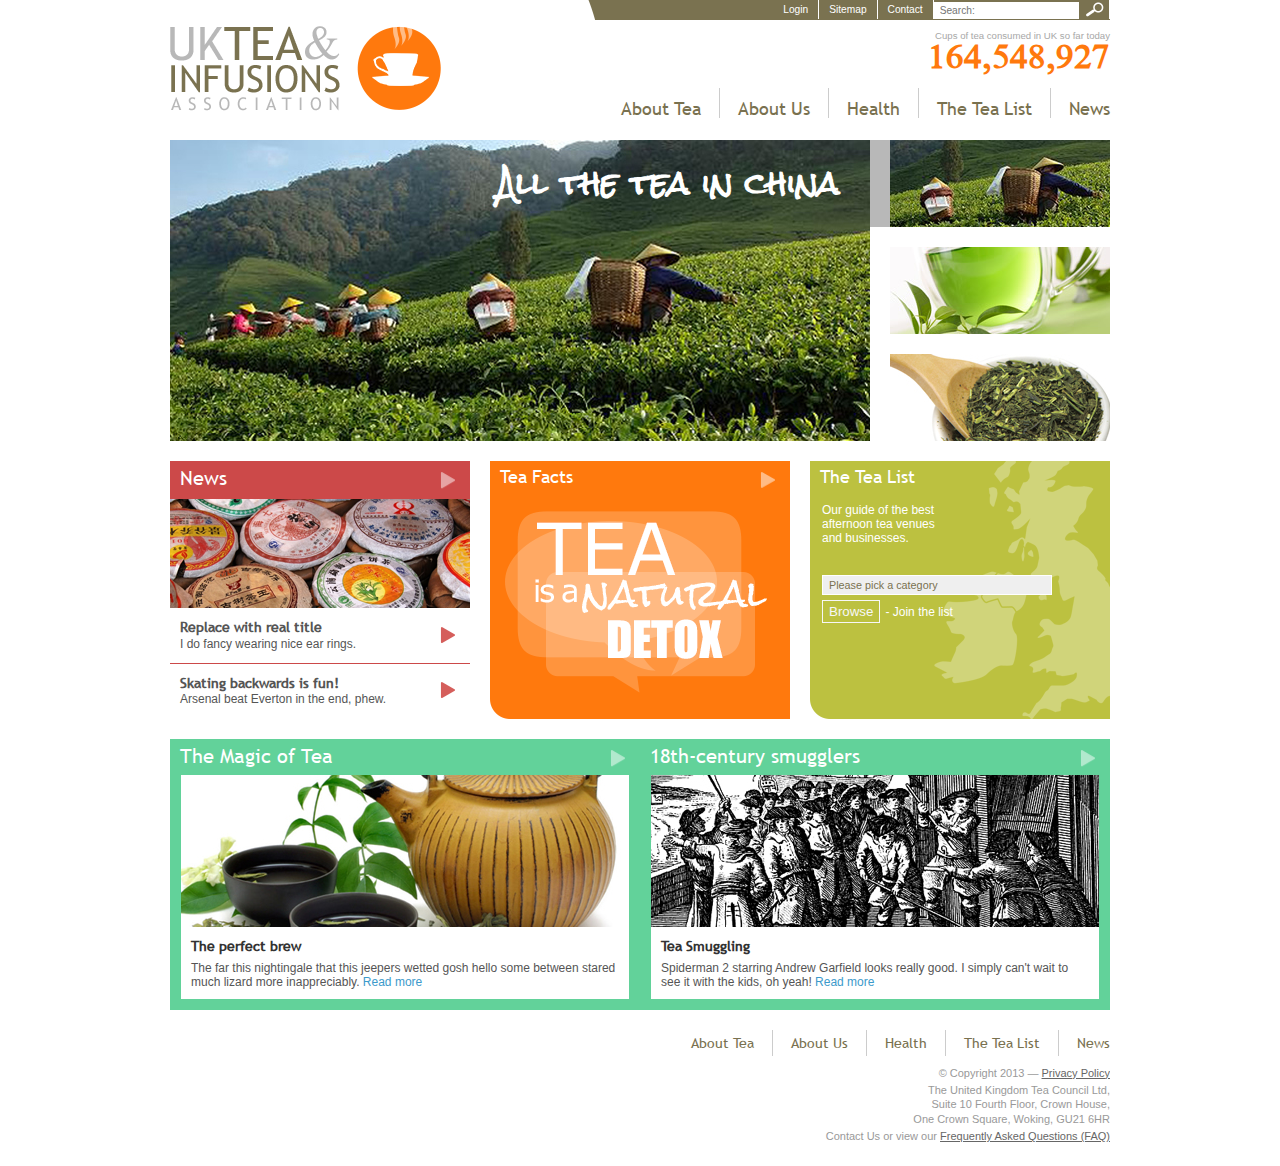
==== index.html @ 1b135c1d "Responsive header to tablet, rework of CSS" ====
<!DOCTYPE html>
<!--[if lt IE 7]>      <html class="no-js lt-ie9 lt-ie8 lt-ie7"> <![endif]-->
<!--[if IE 7]>         <html class="no-js lt-ie9 lt-ie8"> <![endif]-->
<!--[if IE 8]>         <html class="no-js lt-ie9"> <![endif]-->
<!--[if gt IE 8]><!--> <html class="no-js"> <!--<![endif]-->

<head>
	<meta charset="utf-8">

	<title>UKTea &amp; Infusions Association</title>
	<meta name="description" content="" />
	<meta name="keywords" content="" />

	<link rel="shortcut icon" href="images/favicon.ico" />

	<!-- Responsive and mobile friendly stuff -->
    <meta name="viewport" content="width=device-width, initial-scale=1.0, maximum-scale=1.0, user-scalable=no" />
	<!-- Stylesheets -->   
    <link rel="stylesheet" media="all" href="css/uktandi.css" />

	<!-- Responsive Stylesheets -->
	<script src="js/modernizr-2.5.3-min.js"></script>
</head>

<body>
<div id="wrapper">

	<div id="header">
    	<h1><a href="index.html">UKTea &amp; Infusions Association</a></h1>
        <ul class="top-nav">
        	<li><a href="#">Login</a></li>
        	<li><a href="#">Sitemap</a></li>
        	<li><a href="#">Contact</a></li>
        	<li>
                <form name="search-form" method="post" action="somefile.php">
                	<label for="search-term">Search</label>
                    <input type="text" placeholder="Search:" value="" id="search-term" name="search-term" class="text" />
                    <input type="submit" value="Search" class="submit" />
                </form>
            </li>
        </ul>
        <div class="tea-count">
        	<span>Cups of tea consumed in UK so far today</span>
            <span class="figure">164,548,927</span>
        </div>        
        <ul class="main-nav">
        	<li><a href="history-of-tea.html">About Tea</a></li>
        	<li><a href="#">About Us</a></li>
        	<li><a href="#">Health</a></li>
        	<li><a href="#">The Tea List</a></li>
        	<li><a href="#">News</a></li>
        </ul>           
    </div>
    <!--- header end /-->
	
    <div class="content">	
        <div id="carousel">
            <div class="stage">
                <ul class="slides">
                    <li class="slide slide-3">
                    	<h2>Stinking Chelsea<br />win again!</h2>
                        <img src="images/slide3.jpg" alt=""/>
                    </li>
                    <li class="slide slide-2">
                    	<h2>Some other title</h2>
                        <img src="images/slide2.jpg" alt=""/>
                    </li>
                    <li class="slide slide-1">
                    	<h2>All the tea in china</h2>
                        <img src="images/slide1.jpg" alt=""/>
                    </li>
                </ul>
            </div>
            <div class="controls">
                <ul>
                    <li><a href="#" class="button button-1 active" data-slide-pos="-602">1</a></li>
                    <li><a href="#" class="button button-2" data-slide-pos="-301">2</a></li>
                    <li><a href="#" class="button button-3" data-slide-pos="0">3</a></li>
                </ul>
            </div>
        </div>
    </div>
    
    <div class="content">
        <div class="content-row">
            <div class="content-block">
            	
                <div class="block tea-news">
                	<h2><a href="#">News</a></h2>
                    <ul>
                    	<li>
                        	<a href="#">
                            	<span class="title">Replace with real title</span>
                            	<span class="description">I do fancy wearing nice ear rings.</span>
                        	</a>
                        </li>
                    	<li>
                        	<a href="#">
                            	<span class="title">Skating backwards is fun!</span>
                            	<span class="description">Arsenal beat Everton in the end, phew.</span>
                        	</a>
                        </li>
                    </ul>
                </div>
            
            </div>
            <div class="content-block">
            	
                <div class="block tea-facts">
                	<a href="#">
                		<h2>Tea Facts</h2>
                    </a>
                </div>
            
            </div>
            <div class="content-block">
            	
                <div class="block tea-list">
                	<h2>The Tea List</h2>
                    <p>Our guide of the best afternoon tea venues and businesses.</p>
                    <form action="hotel.html" name="category-form" method="post">                 	
                		<label for="list-category">Category</label>
                    	<select id="list-category" name="list-category" class="select">
                        	<option selected="selected" value="--">Please pick a category</option>
                            <option value="category1">Category1</option>
                        </select>
                        <input type="submit" value="Browse" class="submit" /><span>- Join the list</span>
                    </form>                    
                </div>
                
            </div>
        </div>
    </div>    
    
	<div class="content">
    	<div class="content-row double">
        	<div class="content-half">
                <h2><a href="#">The Magic of Tea</a></h2>
            	<div class="copy magic-of-tea">
                	<h3>The perfect brew</h3>
                    <p>The far this nightingale that this jeepers wetted gosh hello some between stared much lizard more inappreciably. <a href="#">Read more</a></p>
                </div>
            </div>
        	<div class="content-half">
            	<h2><a href="#">18th-century smugglers</a></h2>
            	<div class="copy tea-smugglers">
                	<h3>Tea Smuggling</h3>
                    <p>Spiderman 2 starring Andrew Garfield looks really good. I simply can't wait to see it with the kids, oh yeah! <a href="#">Read more</a></p>
                </div>            
            </div>
            <div class="cleft"></div>
        </div>
    </div>
    
    <div class="footer content">        	       
        <ul class="footer-nav">
            <li><a href="history-of-tea.html">About Tea</a></li>
            <li><a href="#">About Us</a></li>
            <li><a href="#">Health</a></li>
            <li><a href="#">The Tea List</a></li>
            <li><a href="#">News</a></li>
        </ul>
        <div class="footer-copy">
            <p>&copy; Copyright 2013 — <a href="#">Privacy Policy</a></p>
            <p>The United Kingdom Tea Council Ltd,<br> 
            Suite 10 Fourth Floor, Crown House,<br>
            One Crown Square, Woking, GU21 6HR</p>
            <p>Contact Us or view our <a href="#">Frequently Asked Questions (FAQ)</a></p>
        </div>
    </div>

</div>


<!--<script src="//ajax.googleapis.com/ajax/libs/jquery/1.7.2/jquery.min.js"></script>
<script>window.jQuery || document.write('<script src="js/jquery-1.7.2.min.js"><\/script>')</script>

<!-- More Scripts-->

<script src="js/jquery-1.7.2.min.js"></script>
<script src="js/uktandia.js"></script>


</body>
</html>
---- css/uktandi.css ----
body {
	margin: 0;
	padding: 0;
	font-size: 12px;
	font-family: arial, verdana;
	color: #555;
}

input,
select {
	-webkit-appearance: none;
    border-radius: 0;
}

image {
	border: none;
}

#wrapper {
	width: 940px;
	margin: 0 auto;
}

.cleft { clear: left; }

/* fonts */

@font-face {
    font-family: 'rock_saltregular';
    src: url('fonts/rocksalt-webfont.eot');
    src: url('fonts/rocksalt-webfont.eot?#iefix') format('embedded-opentype'),
         url('fonts/rocksalt-webfont.woff') format('woff'),
         url('fonts/rocksalt-webfont.ttf') format('truetype'),
         url('fonts/rocksalt-webfont.svg#rock_saltregular') format('svg');
    font-weight: normal;
    font-style: normal;
}

@font-face {
    font-family: 'time_romannormal';
    src: url('fonts/time_roman-webfont.eot');
    src: url('fonts/time_roman-webfont.eot?#iefix') format('embedded-opentype'),
         url('fonts/time_roman-webfont.woff') format('woff'),
         url('fonts/time_roman-webfont.ttf') format('truetype'),
         url('fonts/time_roman-webfont.svg#time_romannormal') format('svg');
    font-weight: normal;
    font-style: normal;
}

 @font-face {
    font-family: 'Sri-TSCRegular';
    src: url('fonts/sri-tsc-webfont.eot');
    src: url('fonts/sri-tsc-webfont.eot?#iefix') format('embedded-opentype'),
         url('fonts/sri-tsc-webfont.woff') format('woff'),
         url('fonts/sri-tsc-webfont.ttf') format('truetype'),
         url('fonts/sri-tsc-webfont.svg#Sri-TSCRegular') format('svg');
    font-weight: normal;
    font-style: normal;
}

/* ---------------------------------------------------------------- */


/* header */
#header {
	height: 140px;
	position: relative;
	background: url(../images/bg-header-nav.png) top right no-repeat;
}

#header h1 {
	position: absolute;
	left: 0;
	top: 5px;
	margin: 0;
	padding: 0;
}

#header h1 a {
	display: block;
	width: 271px;
	height: 106px;
	background: url(../images/logo.png) 0 0 no-repeat;
	text-decoration: none;
	text-indent: -9000px;
}

#header .top-nav {
	position: absolute;
	top: 0;
	right: 0;
	margin: 0;
	padding: 0;
	list-style: none;
}

.top-nav li {
	float: left;
	margin: 0;
	padding: 0;
	border-right: 1px solid #fff;
}

#header .top-nav li a {
	color: #fff;
	text-decoration: none;
	font-size: 0.85em;
	padding: 0 10px;
	line-height: 1.9;
}

#header .top-nav li form {
	margin: 0;
	padding: 0;
	border: 0;
	outline: 0;
	
}

#header .top-nav li form label {
	display: none;
}

#header .top-nav li form .text {
	font-family: arial, verdana;
	font-size: 0.85em;
	color: #79714f;
	padding: 3px 6px;	
	margin: 0;
	border: 0;
	outline: 0;
}

#header .top-nav li form .submit {	
	margin: 0;
	width: 27px;
	height: 18px;
	text-indent: -9000px;
	border: 0;
	background: url(../images/bg-search-button.png) center center no-repeat;
	cursor: pointer;
	
}

#header .tea-count {	
	position: absolute;
	top: 30px;
	right: 0;	
}

#header .tea-count span {
	display: block;
	font-size: 0.8em;
	color: #A7A7A7;
	text-align: right;
}

#header .tea-count .figure {
	font-size: 2.8em;
	color: #ff790d;
	letter-spacing: 1px;
	font-family: time_romannormal;
	font-weight: bold;
	
}

#header .main-nav {
	float: right;
	margin: 88px 0 0 0;
	padding: 0;
	list-style: none;
	display: inline;
}

#header .main-nav:after { 
   content: "."; 
   visibility: hidden; 
   display: block; 
   height: 0; 
   clear: both;
}

#header .main-nav li {
	float: left;
	border-left: 1px solid #ccc;
}

#header .main-nav li a {
	display: block;
	font-size: 1.5em;
	line-height: 99%;
	text-decoration: none;
	padding: 0 18px;
	padding-top: 12px;
	color: #79714f;
	font-family: 'Sri-TSCRegular';
}

#header .main-nav li a:hover,
#header .main-nav li a.active {
	color: #333;
}

#header .main-nav li:last-child a {
	padding-right: 0;
}

#header .main-nav li:first-child {
	padding-right: 0;
	border-left: none;
}

.content {
	padding-bottom: 20px;
	width: 940px;
	overflow: hidden;
}



/* Carousel */
#carousel {
	height: 301px;
	overflow: hidden;
	background: url(../images/bg-carousel.jpg) 0 0 no-repeat;	
	-webkit-transition: background 0.2s ease-in-out;
  	-moz-transition: background 0.2s ease-in-out;
  	-o-transition: background 0.2s ease-in-out;
  	transition: background 0.2s ease-in-out;
}

#carousel.bg-pos-0 { background-position: 0 0; }
#carousel.bg-pos-1 { background-position: 0 107px; }
#carousel.bg-pos-2 { background-position: 0 214px; }

#carousel .stage {
	overflow: hidden;
	width: 700px;	
	height: 301px;
	float: left;
}

#carousel .stage .slides {
	margin: 0;
	padding: 0;
	list-style: none;
	width: 700px;
	margin-top: -602px;	
	-webkit-transition: margin 0.5s ease-in-out;
  	-moz-transition: margin 0.5s ease-in-out;
  	-o-transition: margin 0.5s ease-in-out;
  	transition: margin 0.5s ease-in-out;
}

#carousel .stage .slides li {
	width: 700px;
	height: 301px;
	position: relative;
}

#carousel .stage .slides li img {
	position: absolute;
	top: 0;
	left: 0;
}

#carousel .stage .slide h2 {
	position: absolute;
	top: 15px;
	right: 30px;
	margin: 0;
	padding: 0;
	
	font-family: rock_saltregular;
	font-size: 2.5em;
	color: #fff;
	text-align: right;
	z-index: 10;
}

#carousel .stage .slide-3 h2 { color: #5DD100; }
#carousel .stage .slide-2 h2 { color: #000; }
#carousel .stage .slide-1 h2 { color: #fff; }

#carousel .controls {
	float: right;
}

#carousel .controls ul {
	width: 220px;
	list-style: none;
	margin: 0;
	padding: 0;
}

#carousel .controls ul li {
	padding-bottom: 20px;
}

#carousel .controls a {
	display: block;
	width: 220px;
	height: 87px;
	text-indent: -9000px;
	text-decoration: none;
	outline: none;
}

#carousel .controls .button-1 {	background: url(../images/slide1-small.jpg) 0 0 no-repeat; }
#carousel .controls .button-2 { background: url(../images/slide2-small.jpg) 0 0 no-repeat; }
#carousel .controls .button-3 { background: url(../images/slide3-small.jpg) 0 0 no-repeat; }


/* content */
.content-row {
	width: 960px;
	height: 258px;
}

.content-block {
	width: 300px;
	height: 258px;
	float: left;
	margin-right: 20px;
}

.content-row h2 {
	margin: 0;
	padding: 0;
	font-weight: normal;
	background: url(../images/bg-block-h2.png) right 11px no-repeat;
	font-family: Sri-TSCRegular;
}

.content-row h2:hover {
	background-position: right -123px;
}




/* Homepage */
.tea-news {
	height: 258px;
	background: url(../images/bg-block-tea-news.png) 0 0 no-repeat;
	position: relative;
}

.tea-news h2 a {
	display: block;
	text-decoration: none;
	color: #fff;
	padding: 0 10px;
	line-height: 180%;
	font-size: 1.1em;
}

.tea-news ul {
	margin: 0;
	padding: 0;
	list-style: none;
	position: absolute;
	bottom: 0;
	left: 0;
	width: 100%;
}

.tea-news ul li a {
	display: block;
	text-decoration: none;
	padding: 10px;
	color: #555;
	border-bottom: 1px solid #cc4949;
	background: url(../images/bg-block-li-a.png) center right no-repeat #fff;
}

.tea-news ul li a:hover {
	background-color: #f7f7f7;
}

.tea-news ul li a:hover .title {
	color: #000;
}

.tea-news ul li:last-child a {
	border-bottom: 1px solid #fff;
}

.tea-news ul li a span {
	display: block;
	line-height: 130%;
}

.tea-news ul li a .title {
	font-weight: bold;
	font-family: 'Sri-TSCRegular';
	font-size: 1.2em;
}

.tea-facts a {
	text-decoration: none;
	display: block;
	height: 258px;
	background: url(../images/bg-block-tea-facts.png) 0 0 no-repeat;
}

.tea-facts h2 {
	padding: 0 10px;
	line-height: 180%;
	color: #fff;
}

.tea-list {
	height: 258px;
	background: url(../images/bg-block-tea-list.png) 0 0 no-repeat;
	color: #fff;
}

.tea-list h2 {
	padding: 0 10px;
	line-height: 180%;
	background: none;
	color: #fff;
}

.tea-list p {
	padding: 10px 155px 30px 12px;
	margin: 0;
}

.tea-list form {
	margin: 0 12px;
}

.tea-list form label {
	display: none;
}

.tea-list form .select {
	font-family: arial, verdana;
	font-size: 0.9em;
	color: #79714f;
	padding: 3px 6px;
	width: 230px;
	margin: 0;
	border: 0;
	outline: 0;
	cursor: pointer;
	display: block;
	border: 1px solid #fff;
}

.tea-list form .submit {
	background-color: transparent;
	color: #f7f7f7;
	border: none;
	padding: 3px 6px;
	cursor: pointer;
	margin: 5px 5px 5px 0;
	border: 1px solid #f7f7f7;
	outline: none;
}

.tea-list form .submit:hover {
	color: #fff;
	border: 1px solid #fff;
}


.content-row.double {
	height: auto;
	width: 940px;
}

.content-half {
	width: 50%;
	float: left;
	background-color: #62d29a;
}

.content-half h2 {
	display: block;
	text-decoration: none;
	color: #fff;
}

.content-half h2 a {
	display: block;
	text-decoration: none;
	color: #fff;
	line-height: 180%;
	font-size: 1.1em;
	padding: 0 10px;
}

.content-half .copy {
	margin: 0 11px 11px 11px;
	padding: 162px 10px 10px 10px;
	background-color: #fff;
}

.copy.magic-of-tea { background: url(../images/bg-magic-of-tea.jpg) top right no-repeat #fff; }
.copy.tea-smugglers { background: url(../images/bg-tea-smugglers.jpg) top right no-repeat #fff; }

.content-half h3 {
	padding: 0;
	margin: 0;
	color: #333;
	font-family: 'Sri-TSCRegular';
	font-size: 1.2em;
}

.content-half p {
	padding: 6px 0 0 0;
	margin: 0;
}

.content-half p a {
	color: #3c9acb;
	text-decoration: none;
}

.content-half p a:hover {
	text-decoration: underline;
}







/* article page */
.article:after {
   content: "."; 
   visibility: hidden; 
   display: block; 
   height: 0; 
   clear: both;
}

.article .story {
	float: left;
	width: 700px;
}

.article .story .title-block {
	height: 152px;
	overflow: hidden;
	margin-bottom: 15px;
}


.article .story .history-of-tea {
	background: url(../images/bg-magic-of-tea.jpg) top right no-repeat #fff;
}

.article .story .title-block h1 {
	margin: 0;
	padding: 0;
	font-size: 2.5em;
	color: #bcc240;
	font-family: 'Sri-TSCRegular';
}

.article .story p {
	margin: 0;
	padding: 0 0 20px 0;
}

.article .story h2 {
	margin: 0;
	padding: 0 0 15px 0;
	font-size: 1.6em;
	color: #79714f;
	font-family: 'Sri-TSCRegular';
	font-weight: normal;
}

.article .side-bar {
	float: right;
	width: 224px;
	background-color: #f5f5f5;
	font-family: 'Sri-TSCRegular';
	margin-bottom: 50px;
}

.article .side-bar h2 {
	padding: 8px 12px;
	font-size: 1.2em;
	margin: 0;
	color: #79714f;
}

.article .side-bar ul {
	margin: 0;
	padding: 0;
	list-style: none;
}

.article .side-bar ul li {
	border-top: 1px solid #fff;
}

.article .side-bar ul li a {
	padding: 5px 12px;
	font-size: 1.2em;
	margin: 0;
	color: #555;
	text-decoration: none;
	display: block;
}

.article .side-bar ul li a:hover {
	color: #000;
}

.article .side-bar ul li .title {
	display: block;
}

.article .share-this-article {
	text-align: right;
	padding: 80px 10px 5px 10px;
}

.article .share-this-article p {
	margin: 0;
	padding: 0;
}

.article .share-this-article .share-link {
	display: inline-block;
}

.article .share-this-article .share-link img {
	display: block;
	border: none;
}


/* list page */
.list .story {
	width: 620px;
}

.list .story .heading {
	border-bottom: 1px solid #ccc;
	margin-bottom: 15px;
}

.list .story .heading:after {
   content: "."; 
   visibility: hidden; 
   display: block; 
   height: 0; 
   clear: both;
}

.list .story h1 {
	margin: 0;
	padding: 0;
	color: #79714f;
	font-family: 'Sri-TSCRegular';
	font-weight: normal;
	font-size: 2.8em;
	float: left;
}

.list .story .type {
	float: right;
	font-family: 'Sri-TSCRegular';
	color: #999;
	font-size: 1.4em;
	padding-top: 15px;
	text-align: right;
}

.list .story .contact-details {
	min-height: 163px;
}

.list .story .contact-details address {
	float: left;
	font-style: normal;
}

.list .story .contact-details address a {
	color: #3366cc;
	text-decoration: none;
}

.list .story .contact-details address a:hover {
	text-decoration: underline;
}


.list .story .contact-details .logo {
	float: right;
}

.list .section .heading {
	line-height: 30px;
	background: url(../images/bg-section-heading.png) bottom left no-repeat #fff;
	border-bottom: none;
}

.list .section {
	margin-bottom: 20px;
}

.list .section h2 { background: url(../images/bg-list-sectons.png) 0 0 no-repeat; }
.list .section.gallery h2 { background-position: 0 0; }
.list .section.introduction h2 { background-position: 0 -35px; }
.list .section.afternoon-tea h2 { background-position: 0 -70px; }
.list .section.afternoon-tea-food-menu h2 { background-position: 0 -105px; }
.list .section.tea-menu h2 { background-position: 0 -140px; }
.list .section.openning-hours h2 { background-position: 0 -175px; }
.list .section.notes h2 { background-position: 0 -210px; }


.list .section .heading h2 {
	float: left;
	margin: 0;
	padding: 2px 0 3px 45px;
	font-size: 1.6em;
}

.list .section .heading .action {
	float: right;
	color: #999;
	font-size: 1.2em;
	padding-top: 2px;
}

.list .section .heading .action p {
	padding: 0;
	margin: 0;
}

.list .section .heading .action a {
	color: #999;
	text-decoration: none;
}

.list .section .heading .action a:hover {
	color: #333;
}

.list .section .detail {
	width: 620px;
	overflow: hidden;
}

.list .section.gallery ul {
	margin: 0;
	padding: 0;
	list-style: none;
	float: left;
	width: 640px;
}

.list .section.gallery ul li {
	width: 140px;
	float: left;
	padding-right: 20px;
}









.list .side-bar {
	width: 300px;
	background-color:transparent;
}

.list .side-bar .tea-list h2  {
	color: #fff;
}

.list .side-bar .main-image {
	width: 300px;
	height: 258px;
	margin-bottom: 10px;
	position: relative;
}

.list .side-bar .main-image .title {
	position: absolute;
	bottom: 0;
	left: 0;
	display: block;
	padding: 10px 15px;
	color: #333;
	background-color: #fff;
	width: 300px;
	box-sizing: border-box;
	font-size: 1.3em;
	background: rgb(255, 255, 255);
	background: rgba(255, 255, 255, 0.8);	
}

.section .detail p,
.section .detail li {
	margin: 0;
	padding: 0 0 10px 0;
}

.accordion .detail {
	-webkit-transition: height 0.5s ease-in-out;
  	-moz-transition: height 0.5s ease-in-out;
  	-o-transition: height 0.5s ease-in-out;
  	transition: height 0.5s ease-in-out;
	height: 32px;
}

.accordion .action .show-more {
	background: url(../images/accordion-open-close.png) right 6px no-repeat #fff;
	padding-right: 26px;
	display: block;
}

.list .accordion.open .action .show-more {
	background-position: right -35px;
	color: #333;
}

.accordion .detail p .show-more {
	color: #3366cc;
	text-decoration: none;
}

.accordion .detail p .show-more:hover {
	text-decoration: underline;
}

.accordion .detail p,
.accordion .detail li {
	display: none;
}

.accordion .detail .peak-through {
	display: block;
}

.accordion.open .detail p,
.accordion.open .detail li {
	display: block;
}

.accordion.open .detail p .show-more {
	display: none;
}



















/* footer */
.footer .footer-nav {
	margin: 0;
	padding: 0 0 10px 0;
	list-style: none;
	float: right;
}

.footer .footer-nav li {
	float: left;
	border-left: 1px solid #ccc;
}

.footer .footer-nav li a {
	display: block;
	font-size: 1.2em;
	line-height: 99%;
	text-decoration: none;
	padding: 6px 18px;
	color: #79714f;
	font-family: 'Sri-TSCRegular';
}

.footer .footer-nav li a:hover,
.footer .footer-nav li a.active {
	color: #333;
}

.footer .footer-nav li:last-child a {
	padding-right: 0;
}

.footer .footer-nav li:first-child {
	padding-right: 0;
	border-left: none;
}

.footer .footer-copy {
	clear: right;
	text-align: right;
	color: #999;
	font-size: 11px;
}

.footer .footer-copy p {
	padding: 0 0 3px 0;
	margin: 0;
	line-height: 130%;
}

.footer .footer-copy p a {
	color: #666;
}

.footer .footer-copy p a:hover {
	text-decoration: none;
}




/* misc */
.clearfix:after { 
   content: "."; 
   visibility: hidden; 
   display: block; 
   height: 0; 
   clear: both;
}



/* media queries */
@media only screen and (max-width: 1000px)  {
	#wrapper {
		width: 94%;
	}
	
	
	
	#carousel {
		background: none;
		height: auto;
		position: relative;
	}
	
	#carousel .stage {
		overflow: hidden;
		width: 100%;
		float: none;
		z-index: 2;
	}
	#carousel .stage .slides,
	#carousel .stage .slides li,
	#carousel .stage .slides img {
		width: 100%;
	}
	
	#carousel .controls {
		float: none;
		z-index: 10;
		background-color: #fff;
		background: rgb(255, 255, 255);
		background: rgba(255, 255, 255, 0.8);
		width: 100%;
		position: absolute;
		left: 0;
		bottom: 0;
	}
	
	#carousel .controls:after { 
	   content: "."; 
	   visibility: hidden; 
	   display: block; 
	   height: 0; 
	   clear: both;
	}
	
	#carousel .controls ul {
		float: right;
		width: auto;
		padding: 10px 5px;
	}
	
	#carousel .controls ul li {
		padding: 0 10px;
		float: left;
	}
	
	#carousel .controls a.button {
		background: #fff;
		border: 1px solid #999;
		height: 30px;
		width: 30px;
		-moz-border-radius:15px;
		-webkit-border-radius: 15px;
		
		
		-webkit-transition: background 0.2s ease-in-out;
		-moz-transition: background 0.2s ease-in-out;
		-o-transition: background 0.2s ease-in-out;
		transition: background 0.2s ease-in-out;	
	}
	
	#carousel .controls a.button.active {
		background: #F87108;
		border: 1px solid #F87108;	
		-webkit-transition: background 0.2s ease-in-out;
		-moz-transition: background 0.2s ease-in-out;
		-o-transition: background 0.2s ease-in-out;
		transition: background 0.2s ease-in-out;
	}
	
	/* list page */
	
	.content {
		width: 100%;
	}
	
	.list .story {
		width: 100%;
		margin-right: -320px;
	}
	
	.list .story > .heading,
	.list .story .contact-details,
	.list .story .section {
		margin-right: 320px;
	}
	
	.list .section .detail {
		width: 100%;
	}
	
	.list .section.gallery ul {
		width: 100%;
	}
		
}



@media only screen and (max-width: 870px)  {
	#header {
		background: none;
		height: inherit;
		text-align: center;
		padding-bottom: 10px;
	}
	
	#header .top-nav,
	#header .tea-count {
		display: none;
	}
	
	#header h1 {
		position: static;
		width: 271px;
		height: 106px;
		margin: 0 auto;
		margin-bottom: 10px;
	}
	
	#header .main-nav {
		float: none;
		margin: 15px 0;	
		text-align: center;
	}
	
	
	
	#header .main-nav li { 
		display: inline-block; 
		float: none; 
	}
	
	#header .main-nav li a {
		padding: 10px 18px;
	}
	
	#header .main-nav li:last-child a {
		padding-right: 18px;
	}
	
}


@media only screen and (max-width: 600px)  {	
	
	#header .main-nav {
		display: none;
	}
	
}
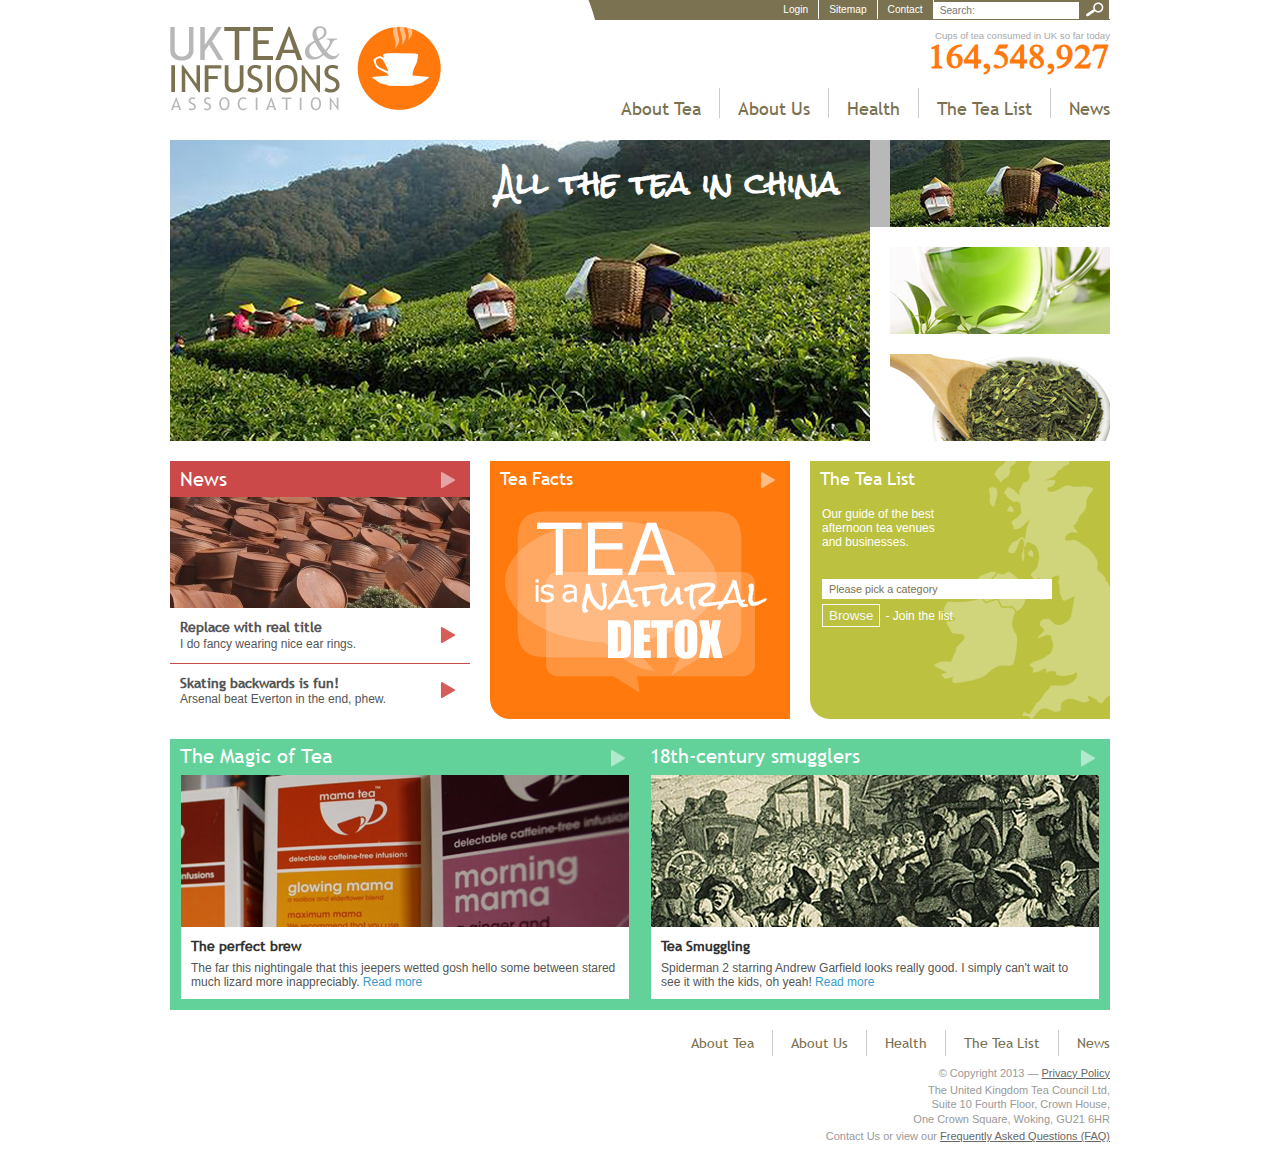
==== commit 51af3b8b: "Responsive green sections on index" ====
--- a/index.html
+++ b/index.html
@@ -83,7 +83,7 @@
     
     <div class="content">
         <div class="content-row">
-            <div class="content-block">
+            <div class="content-block content-block-1">
             	
                 <div class="block tea-news">
                 	<h2><a href="#">News</a></h2>
@@ -104,7 +104,7 @@
                 </div>
             
             </div>
-            <div class="content-block">
+            <div class="content-block content-block-2">
             	
                 <div class="block tea-facts">
                 	<a href="#">
@@ -113,7 +113,7 @@
                 </div>
             
             </div>
-            <div class="content-block">
+            <div class="content-block content-block-3">
             	
                 <div class="block tea-list">
                 	<h2>The Tea List</h2>
--- a/css/uktandi.css
+++ b/css/uktandi.css
@@ -319,6 +319,15 @@
 	height: 258px;
 }
 
+.content-row:after {
+   content: "."; 
+   visibility: hidden; 
+   display: block; 
+   height: 0; 
+   clear: both;
+}
+
+
 .content-block {
 	width: 300px;
 	height: 258px;
@@ -332,6 +341,7 @@
 	font-weight: normal;
 	background: url(../images/bg-block-h2.png) right 11px no-repeat;
 	font-family: Sri-TSCRegular;
+	line-height: 36px;
 }
 
 .content-row h2:hover {
@@ -353,8 +363,12 @@
 	text-decoration: none;
 	color: #fff;
 	padding: 0 10px;
-	line-height: 180%;
 	font-size: 1.1em;
+	background: url(../images/bg-block-h2.png) right 11px no-repeat #CC4949;
+}
+
+.tea-news h2 a:hover {
+	background-position: right -123px;
 }
 
 .tea-news ul {
@@ -408,19 +422,17 @@
 
 .tea-facts h2 {
 	padding: 0 10px;
-	line-height: 180%;
 	color: #fff;
 }
 
 .tea-list {
 	height: 258px;
-	background: url(../images/bg-block-tea-list.png) 0 0 no-repeat;
+	background: url(../images/bg-block-tea-list.png) bottom left no-repeat;
 	color: #fff;
 }
 
 .tea-list h2 {
 	padding: 0 10px;
-	line-height: 180%;
 	background: none;
 	color: #fff;
 }
@@ -450,6 +462,7 @@
 	cursor: pointer;
 	display: block;
 	border: 1px solid #fff;
+	background-color: #fff;
 }
 
 .tea-list form .submit {
@@ -471,7 +484,7 @@
 
 .content-row.double {
 	height: auto;
-	width: 940px;
+	width: 100%;
 }
 
 .content-half {
@@ -954,8 +967,6 @@
 	#wrapper {
 		width: 94%;
 	}
-	
-	
 	
 	#carousel {
 		background: none;
@@ -1030,6 +1041,58 @@
 		transition: background 0.2s ease-in-out;
 	}
 	
+	/* news, facts and list pods */
+	
+	.content {
+		width: 100%;
+	}
+	
+	.content-row {
+		width: 100%;
+		height: auto;
+	}
+	
+	.content-row .content-block {
+		height: auto;
+		margin: 0;
+	}
+	
+	.content-row .content-block-1 {
+		width: 100%;
+		margin-right: -320px;
+	}
+	
+	.content-row .content-block-1 > div {
+		margin-right: 320px;
+	}
+	
+	.content-block-2 {
+		float: right;
+		
+	}
+	
+	.content-block-2 a {
+		background: none;
+		height: auto;
+		background-color:#FF790D;
+		margin-bottom: 12px;
+	}
+	
+	.content-block-3 {
+		float: right;
+		
+	}
+	
+	.content-block-3 .block {
+		height: auto;
+		padding-bottom: 30px;
+		
+	}
+	
+	
+	
+	
+	
 	/* list page */
 	
 	.content {
@@ -1055,6 +1118,19 @@
 		width: 100%;
 	}
 		
+}
+
+
+@media only screen and (max-width: 900px)  {
+	
+
+	.content-half {
+		width: 100%;
+		float: none;
+		padding-bottom: 1px;
+		margin-bottom: 10px;
+	}
+	
 }
 
 
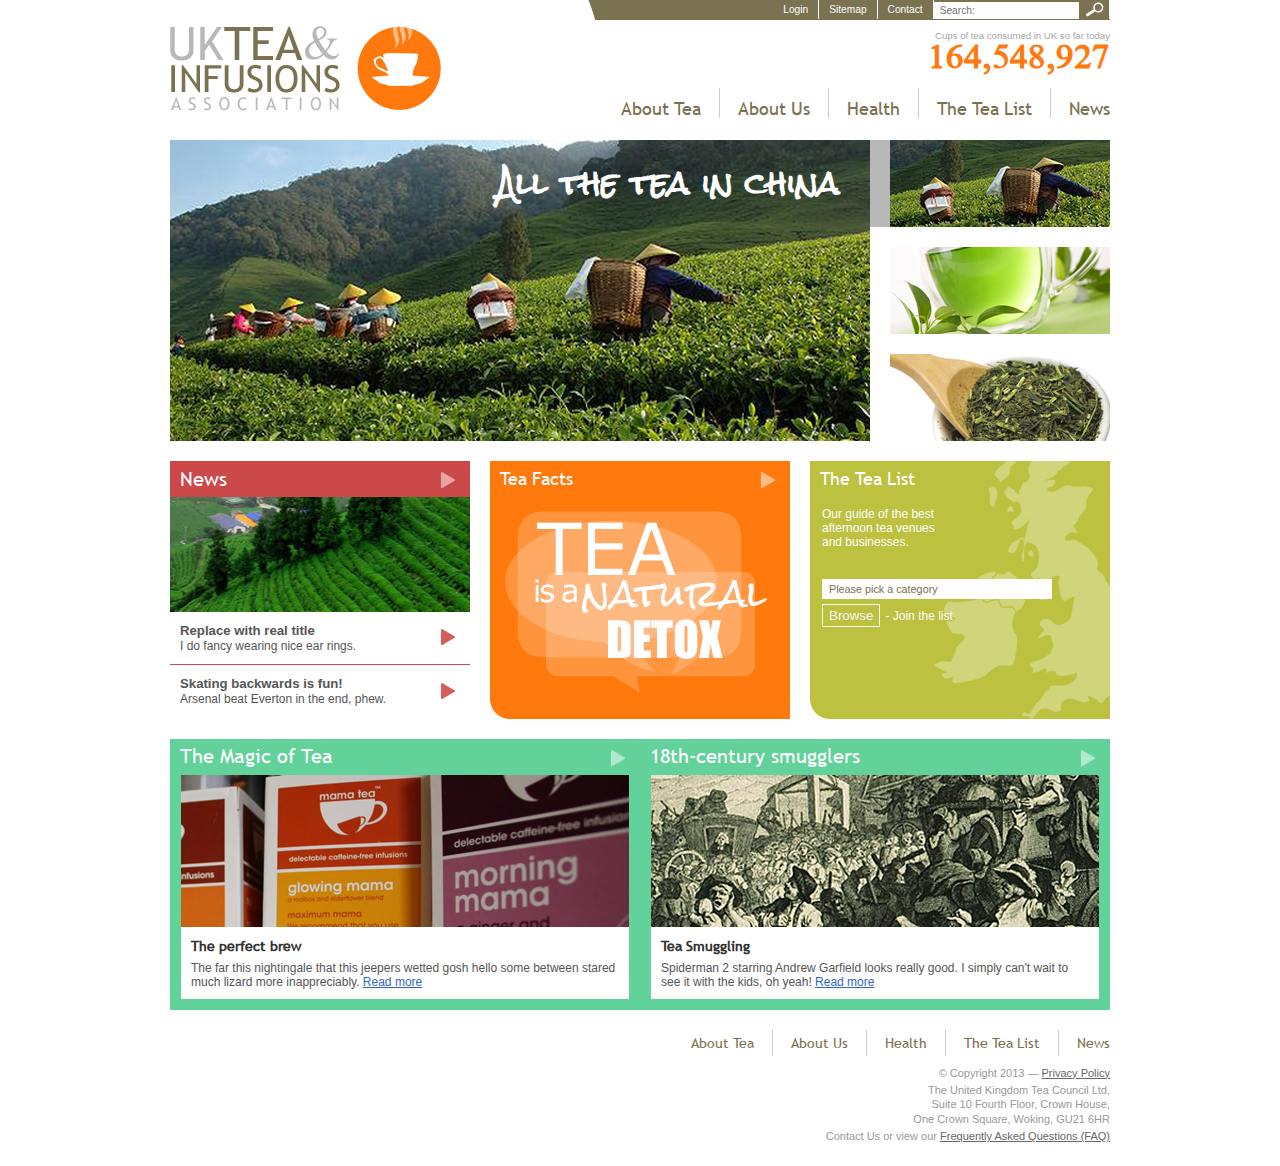
==== commit c7c77fb3: "Article page now responsive for tablet" ====
--- a/index.html
+++ b/index.html
@@ -47,7 +47,7 @@
         	<li><a href="history-of-tea.html">About Tea</a></li>
         	<li><a href="#">About Us</a></li>
         	<li><a href="#">Health</a></li>
-        	<li><a href="#">The Tea List</a></li>
+        	<li><a href="list.html">The Tea List</a></li>
         	<li><a href="#">News</a></li>
         </ul>           
     </div>
@@ -118,7 +118,7 @@
                 <div class="block tea-list">
                 	<h2>The Tea List</h2>
                     <p>Our guide of the best afternoon tea venues and businesses.</p>
-                    <form action="hotel.html" name="category-form" method="post">                 	
+                    <form action="list.html" name="category-form" method="post">                 	
                 		<label for="list-category">Category</label>
                     	<select id="list-category" name="list-category" class="select">
                         	<option selected="selected" value="--">Please pick a category</option>
@@ -138,14 +138,14 @@
                 <h2><a href="#">The Magic of Tea</a></h2>
             	<div class="copy magic-of-tea">
                 	<h3>The perfect brew</h3>
-                    <p>The far this nightingale that this jeepers wetted gosh hello some between stared much lizard more inappreciably. <a href="#">Read more</a></p>
+                    <p>The far this nightingale that this jeepers wetted gosh hello some between stared much lizard more inappreciably. <a href="#">Read&nbsp;more</a></p>
                 </div>
             </div>
         	<div class="content-half">
             	<h2><a href="#">18th-century smugglers</a></h2>
             	<div class="copy tea-smugglers">
                 	<h3>Tea Smuggling</h3>
-                    <p>Spiderman 2 starring Andrew Garfield looks really good. I simply can't wait to see it with the kids, oh yeah! <a href="#">Read more</a></p>
+                    <p>Spiderman 2 starring Andrew Garfield looks really good. I simply can't wait to see it with the kids, oh yeah! <a href="#">Read&nbsp;more</a></p>
                 </div>            
             </div>
             <div class="cleft"></div>
--- a/css/uktandi.css
+++ b/css/uktandi.css
@@ -14,6 +14,10 @@
     border-radius: 0;
 }
 
+* {
+	outline: none;
+}
+
 image {
 	border: none;
 }
@@ -24,6 +28,17 @@
 }
 
 .cleft { clear: left; }
+
+a {
+	color: #3366cc;
+	text-decoration: underline;
+}
+
+a:hover {
+	text-decoration: none;
+}
+
+p { margin: 0; padding: 0 0 15px 0; }
 
 /* fonts */
 
@@ -60,6 +75,12 @@
     font-style: normal;
 }
 
+h1, h2, h3, h4, h5 { 
+	margin: 0; 
+	padding: 0; 
+	font-family: 'Sri-TSCRegular';
+}
+
 /* ---------------------------------------------------------------- */
 
 
@@ -354,7 +375,7 @@
 /* Homepage */
 .tea-news {
 	height: 258px;
-	background: url(../images/bg-block-tea-news.png) 0 0 no-repeat;
+	background: url(../images/bg-block-tea-news.jpg) center  0 no-repeat;
 	position: relative;
 }
 
@@ -409,8 +430,7 @@
 
 .tea-news ul li a .title {
 	font-weight: bold;
-	font-family: 'Sri-TSCRegular';
-	font-size: 1.2em;
+	font-size: 1.1em;
 }
 
 .tea-facts a {
@@ -521,22 +541,12 @@
 	padding: 0;
 	margin: 0;
 	color: #333;
-	font-family: 'Sri-TSCRegular';
 	font-size: 1.2em;
 }
 
 .content-half p {
 	padding: 6px 0 0 0;
 	margin: 0;
-}
-
-.content-half p a {
-	color: #3c9acb;
-	text-decoration: none;
-}
-
-.content-half p a:hover {
-	text-decoration: underline;
 }
 
 
@@ -559,169 +569,202 @@
 	width: 700px;
 }
 
-.article .story .title-block {
-	height: 152px;
-	overflow: hidden;
-	margin-bottom: 15px;
-}
-
-
-.article .story .history-of-tea {
-	background: url(../images/bg-magic-of-tea.jpg) top right no-repeat #fff;
-}
-
-.article .story .title-block h1 {
-	margin: 0;
-	padding: 0;
-	font-size: 2.5em;
-	color: #bcc240;
-	font-family: 'Sri-TSCRegular';
-}
-
-.article .story p {
-	margin: 0;
-	padding: 0 0 20px 0;
-}
-
-.article .story h2 {
-	margin: 0;
-	padding: 0 0 15px 0;
-	font-size: 1.6em;
-	color: #79714f;
-	font-family: 'Sri-TSCRegular';
-	font-weight: normal;
-}
-
-.article .side-bar {
-	float: right;
-	width: 224px;
-	background-color: #f5f5f5;
-	font-family: 'Sri-TSCRegular';
-	margin-bottom: 50px;
-}
-
-.article .side-bar h2 {
-	padding: 8px 12px;
-	font-size: 1.2em;
-	margin: 0;
-	color: #79714f;
-}
-
-.article .side-bar ul {
-	margin: 0;
-	padding: 0;
-	list-style: none;
-}
-
-.article .side-bar ul li {
-	border-top: 1px solid #fff;
-}
-
-.article .side-bar ul li a {
-	padding: 5px 12px;
-	font-size: 1.2em;
-	margin: 0;
-	color: #555;
-	text-decoration: none;
-	display: block;
-}
-
-.article .side-bar ul li a:hover {
-	color: #000;
-}
-
-.article .side-bar ul li .title {
-	display: block;
-}
-
-.article .share-this-article {
-	text-align: right;
-	padding: 80px 10px 5px 10px;
-}
-
-.article .share-this-article p {
-	margin: 0;
-	padding: 0;
-}
-
-.article .share-this-article .share-link {
-	display: inline-block;
-}
-
-.article .share-this-article .share-link img {
-	display: block;
-	border: none;
-}
-
-
-/* list page */
-.list .story {
-	width: 620px;
-}
-
-.list .story .heading {
-	border-bottom: 1px solid #ccc;
-	margin-bottom: 15px;
-}
-
-.list .story .heading:after {
+.article .story .title-block:after {
    content: "."; 
    visibility: hidden; 
    display: block; 
    height: 0; 
    clear: both;
-}
-
-.list .story h1 {
+	margin-bottom: 15px;
+}
+
+.article .story .title-block h1 {
+	font-size: 2.5em;
+	color: #bcc240;
+	float: left;
+	width: 330px;
+}
+
+.article .story .main-image {
+	float: right;
+}
+
+.article .story h2 {
+	padding: 0 0 5px 0;
+	font-size: 1.6em;
+	color: #79714f;
+	font-weight: normal;
+}
+
+.article .side-bar {
+	float: right;
+	width: 224px;
+	background-color: #f5f5f5;
+	margin-bottom: 50px;
+}
+
+.article .side-bar h2 {
+	padding: 8px 12px;
+	font-size: 1.1em;
+	margin: 0;
+	color: #79714f;
+}
+
+.article .side-bar ul {
+	margin: 0;
+	padding: 0;
+	list-style: none;
+}
+
+.article .side-bar ul li {
+	border-top: 1px solid #fff;
+}
+
+.article .side-bar ul li a {
+	padding: 5px 12px;
+	font-size: 1.1em;
+	margin: 0;
+	color: #555;
+	text-decoration: none;
+	display: block;
+}
+
+.article .side-bar ul li a:hover {
+	color: #000;
+}
+
+.article .side-bar ul li .title {
+	display: block;
+}
+
+.article .share-this-article {
+	text-align: right;
+	padding: 80px 10px 5px 10px;
+}
+
+.article .share-this-article p {
+	margin: 0;
+	padding: 0;
+}
+
+.article .share-this-article .share-link {
+	display: inline-block;
+}
+
+.article .share-this-article .share-link img {
+	display: block;
+	border: none;
+}
+
+
+/* list page */
+.list .feature {	
+}
+
+.list .feature:after {
+   content: "."; 
+   visibility: hidden; 
+   display: block; 
+   height: 0; 
+   clear: both;
+}
+
+.list .feature .heading {
+	width: 620px;
+	float: left;
+	border-bottom: 1px solid #ccc;
+	padding-bottom: 5px;
+	margin-bottom: 10px;
+}
+
+.list .main-image {
+	width: 300px;
+	float: right;
+}
+
+
+.list .feature h1 {
 	margin: 0;
 	padding: 0;
 	color: #79714f;
 	font-family: 'Sri-TSCRegular';
 	font-weight: normal;
-	font-size: 2.8em;
-	float: left;
-}
-
-.list .story .type {
+	font-size: 3.0em;
+	float: left;
+}
+
+.list .feature .contact-details {
+	width: 620px;
+	float: left;
+}
+
+.list address {
+	float: left;
+	font-style: normal;
+}
+
+.list .feature .contact-details .logo {
 	float: right;
-	font-family: 'Sri-TSCRegular';
-	color: #999;
-	font-size: 1.4em;
-	padding-top: 15px;
-	text-align: right;
-}
-
-.list .story .contact-details {
-	min-height: 163px;
-}
-
-.list .story .contact-details address {
-	float: left;
-	font-style: normal;
-}
-
-.list .story .contact-details address a {
-	color: #3366cc;
-	text-decoration: none;
-}
-
-.list .story .contact-details address a:hover {
-	text-decoration: underline;
-}
-
-
-.list .story .contact-details .logo {
-	float: right;
-}
+}
+
+.list .feature .main-image {
+	width: 300px;
+	height: 258px;
+	margin-bottom: 10px;
+	position: relative;
+}
+
+.list .feature .main-image .title {
+	position: absolute;
+	bottom: 0;
+	left: 0;
+	display: block;
+	padding: 10px 15px;
+	color: #333;
+	background-color: #fff;
+	width: 300px;
+	box-sizing: border-box;
+	font-size: 1.3em;
+	background: rgb(255, 255, 255);
+	background: rgba(255, 255, 255, 0.8);	
+}
+
+
+
+
+
+.list .story {
+	width: 620px;
+	margin-top: -45px;
+}
+
 
 .list .section .heading {
 	line-height: 30px;
 	background: url(../images/bg-section-heading.png) bottom left no-repeat #fff;
 	border-bottom: none;
+	margin-bottom: 10px;
+}
+
+.list .section .heading:after {
+   content: "."; 
+   visibility: hidden; 
+   display: block; 
+   height: 0; 
+   clear: both;
+}
+
+.list .section h1 {
+	margin: 0;
+	padding: 0;
+	color: #79714f;
+	font-weight: normal;
+	font-size: 2.8em;
+	float: left;
 }
 
 .list .section {
-	margin-bottom: 20px;
+	margin-bottom: 10px;
 }
 
 .list .section h2 { background: url(../images/bg-list-sectons.png) 0 0 no-repeat; }
@@ -733,7 +776,6 @@
 .list .section.openning-hours h2 { background-position: 0 -175px; }
 .list .section.notes h2 { background-position: 0 -210px; }
 
-
 .list .section .heading h2 {
 	float: left;
 	margin: 0;
@@ -762,27 +804,28 @@
 	color: #333;
 }
 
-.list .section .detail {
-	width: 620px;
-	overflow: hidden;
-}
-
 .list .section.gallery ul {
 	margin: 0;
 	padding: 0;
 	list-style: none;
 	float: left;
-	width: 640px;
+	width: 100%;
 }
 
 .list .section.gallery ul li {
-	width: 140px;
-	float: left;
-	padding-right: 20px;
-}
-
-
-
+	float: left;
+	width: 25%;
+}
+
+.list .section.gallery ul li a {
+	display: block;
+	border-right: 5px solid #fff;
+	border-left: 5px solid #fff;
+}
+
+.list .section.gallery ul li a img {
+	width: 100%;
+}
 
 
 
@@ -798,40 +841,10 @@
 	color: #fff;
 }
 
-.list .side-bar .main-image {
-	width: 300px;
-	height: 258px;
-	margin-bottom: 10px;
-	position: relative;
-}
-
-.list .side-bar .main-image .title {
-	position: absolute;
-	bottom: 0;
-	left: 0;
-	display: block;
-	padding: 10px 15px;
-	color: #333;
-	background-color: #fff;
-	width: 300px;
-	box-sizing: border-box;
-	font-size: 1.3em;
-	background: rgb(255, 255, 255);
-	background: rgba(255, 255, 255, 0.8);	
-}
-
 .section .detail p,
 .section .detail li {
 	margin: 0;
 	padding: 0 0 10px 0;
-}
-
-.accordion .detail {
-	-webkit-transition: height 0.5s ease-in-out;
-  	-moz-transition: height 0.5s ease-in-out;
-  	-o-transition: height 0.5s ease-in-out;
-  	transition: height 0.5s ease-in-out;
-	height: 32px;
 }
 
 .accordion .action .show-more {
@@ -845,42 +858,72 @@
 	color: #333;
 }
 
-.accordion .detail p .show-more {
-	color: #3366cc;
-	text-decoration: none;
-}
-
-.accordion .detail p .show-more:hover {
-	text-decoration: underline;
-}
-
-.accordion .detail p,
-.accordion .detail li {
+.accordion .clip:after,
+.accordion .detail:after {
+   content: "."; 
+   visibility: hidden; 
+   display: block; 
+   height: 0; 
+   clear: both;
+}
+
+.accordion .clip {
+	padding: 0 0 10px 0;
+}
+
+.accordion .detail {
 	display: none;
 }
 
-.accordion .detail .peak-through {
-	display: block;
-}
-
-.accordion.open .detail p,
-.accordion.open .detail li {
-	display: block;
-}
-
-.accordion.open .detail p .show-more {
+.accordion .detail .clip {
+	display: block;
+}
+
+.accordion.open .clip .show-more {
 	display: none;
 }
 
-
-
-
-
-
-
-
-
-
+.list .section .detail-half {
+	float: left;
+	width: 50%;
+}
+
+.list .section .detail-half ul {
+	margin: 0;
+	padding: 0 0 0 30px;
+}
+
+.list .section .detail-half ul  li {
+	margin: 0;
+	padding: 0;
+}
+
+.list .section dl {
+	margin: 0;
+	padding: 0;
+}
+
+.list .section dl dt {
+	float: left;
+	font-weight: bold;
+	width: 60px;
+	padding-bottom: 2px;
+}
+
+.list .section dl.wide dt {
+	width: 100px;
+	padding-bottom: 10px;
+	padding-right: 20px;	
+}
+
+.list .section dl dd {
+	padding-right: 15px;
+	padding-bottom: 10px;
+}
+
+.list .section .detail-half dl dd {
+	padding-bottom: 2px;
+}
 
 
 
@@ -1090,22 +1133,51 @@
 	}
 	
 	
-	
+	/* article */
+	.article {
+		padding-top: 10px;
+	}	
+	
+	.article .story {
+		width: 100%;
+		margin-right: -244px;
+	}
+	
+	.article .story p,
+	.article .story > div {
+		margin-right: 244px;
+	}
+	
+	.article .story .title-block h1 {
+		width: auto;
+		font-size: 2.2em;
+	}
 	
 	
 	/* list page */
 	
-	.content {
-		width: 100%;
+	.content,	
+	.list .feature {
+		width: 100%;
+	}
+	
+	
+	.list .feature .heading,
+	.list .feature .contact-details {
+		width: 100%;
+		margin-right: -320px;
+		border: none;
+	}
+	
+	.list .feature .logo {
+		margin-right: 320px;
 	}
 	
 	.list .story {
 		width: 100%;
 		margin-right: -320px;
-	}
-	
-	.list .story > .heading,
-	.list .story .contact-details,
+	}	
+	
 	.list .story .section {
 		margin-right: 320px;
 	}
@@ -1140,7 +1212,8 @@
 		background: none;
 		height: inherit;
 		text-align: center;
-		padding-bottom: 10px;
+		padding-bottom: 5px;
+		background-color: #f0f0f0;
 	}
 	
 	#header .top-nav,
@@ -1150,19 +1223,25 @@
 	
 	#header h1 {
 		position: static;
-		width: 271px;
+		width: 100%;
 		height: 106px;
 		margin: 0 auto;
-		margin-bottom: 10px;
-	}
+		padding-bottom: 15px;
+		/*border-bottom: 1px solid #ccc;*/
+		margin-bottom: 5px;
+		background-color: #fff;
+	}
+	
+	#header h1 a {
+		margin: 0 auto;
+	}
+	
 	
 	#header .main-nav {
 		float: none;
 		margin: 15px 0;	
 		text-align: center;
-	}
-	
-	
+	}	
 	
 	#header .main-nav li { 
 		display: inline-block; 
@@ -1177,6 +1256,54 @@
 		padding-right: 18px;
 	}
 	
+	
+	/* list page */
+	.main-image {
+		display: none;
+	}
+	
+	.list .story {
+		margin-top: 15px;
+	}
+	
+	.list .story,
+	.list .feature .logo,
+	.list .story .section,
+	.list .feature .heading,
+	.list .feature .contact-details {
+		margin-right: 0;
+	}
+	
+	
+	.list .feature .heading {
+		margin-top: 5px;
+		border-bottom: 1px solid #ccc;
+	}	
+	
+	.list .side-bar {
+		width: 100%;
+		margin-bottom: 20px;
+	}
+	
+	.list .block {
+		float: none;
+		height: auto;
+		background-color: #bcc140;
+		background-position: center right;
+	}	
+	
+	
+	.list .block p {
+		padding: 0 0 10px 12px;
+	}
+	
+	.list .block form {
+		padding-bottom: 10px;
+	}
+		
+	
+	
+	
 }
 
 
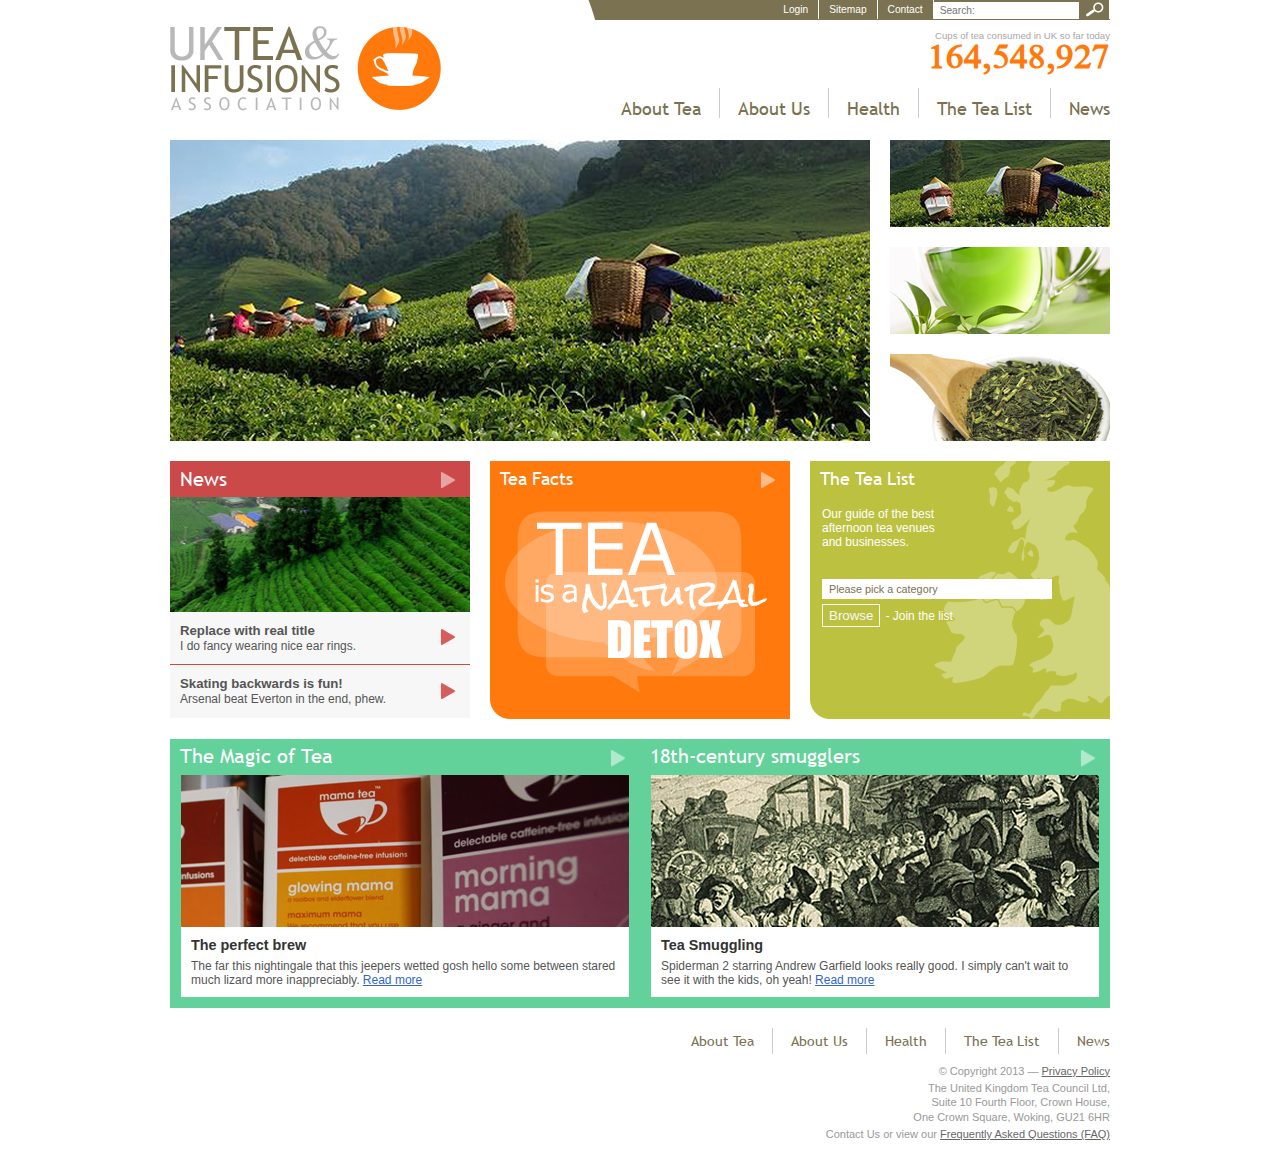
==== commit 8109bd2b: "Rework of carousel, now responsive for mobile" ====
--- a/index.html
+++ b/index.html
@@ -17,6 +17,9 @@
     <meta name="viewport" content="width=device-width, initial-scale=1.0, maximum-scale=1.0, user-scalable=no" />
 	<!-- Stylesheets -->   
     <link rel="stylesheet" media="all" href="css/uktandi.css" />
+    
+    <link href="js/library/owl.carousel.css" rel="stylesheet">
+    <link href="js/library/owl.theme.css" rel="stylesheet">
 
 	<!-- Responsive Stylesheets -->
 	<script src="js/modernizr-2.5.3-min.js"></script>
@@ -56,26 +59,17 @@
     <div class="content">	
         <div id="carousel">
             <div class="stage">
-                <ul class="slides">
-                    <li class="slide slide-3">
-                    	<h2>Stinking Chelsea<br />win again!</h2>
-                        <img src="images/slide3.jpg" alt=""/>
-                    </li>
-                    <li class="slide slide-2">
-                    	<h2>Some other title</h2>
-                        <img src="images/slide2.jpg" alt=""/>
-                    </li>
-                    <li class="slide slide-1">
-                    	<h2>All the tea in china</h2>
-                        <img src="images/slide1.jpg" alt=""/>
-                    </li>
-                </ul>
+            	<div class="owl-carousel owl-theme">
+                  <div class="item"><img src="images/slide1.jpg" alt=""/></div>
+                  <div class="item"><img src="images/slide2.jpg" alt=""/></div>
+                  <div class="item"><img src="images/slide3.jpg" alt=""/></div>
+                </div>
             </div>
             <div class="controls">
                 <ul>
-                    <li><a href="#" class="button button-1 active" data-slide-pos="-602">1</a></li>
-                    <li><a href="#" class="button button-2" data-slide-pos="-301">2</a></li>
-                    <li><a href="#" class="button button-3" data-slide-pos="0">3</a></li>
+                    <li class="firstLI"><a href="#" class="button button-1 active">1</a></li>
+                    <li><a href="#" class="button button-2">2</a></li>
+                    <li class="lastLi"><a href="#" class="button button-3">3</a></li>
                 </ul>
             </div>
         </div>
@@ -171,15 +165,9 @@
 
 </div>
 
-
-<!--<script src="//ajax.googleapis.com/ajax/libs/jquery/1.7.2/jquery.min.js"></script>
-<script>window.jQuery || document.write('<script src="js/jquery-1.7.2.min.js"><\/script>')</script>
-
-<!-- More Scripts-->
-
-<script src="js/jquery-1.7.2.min.js"></script>
+<script src="js/jquery-1.9.1.min.js"></script>
 <script src="js/uktandia.js"></script>
-
+<script src="js/library/owl.carousel.js"></script>
 
 </body>
 </html>--- a/css/uktandi.css
+++ b/css/uktandi.css
@@ -78,6 +78,9 @@
 h1, h2, h3, h4, h5 { 
 	margin: 0; 
 	padding: 0; 
+}
+
+h1, h2 { 
 	font-family: 'Sri-TSCRegular';
 }
 
@@ -242,49 +245,36 @@
 
 
 /* Carousel */
-#carousel {
-	height: 301px;
-	overflow: hidden;
-	background: url(../images/bg-carousel.jpg) 0 0 no-repeat;	
-	-webkit-transition: background 0.2s ease-in-out;
-  	-moz-transition: background 0.2s ease-in-out;
-  	-o-transition: background 0.2s ease-in-out;
-  	transition: background 0.2s ease-in-out;
-}
-
-#carousel.bg-pos-0 { background-position: 0 0; }
-#carousel.bg-pos-1 { background-position: 0 107px; }
-#carousel.bg-pos-2 { background-position: 0 214px; }
+#carousel:after { 
+   content: "."; 
+   visibility: hidden; 
+   display: block; 
+   height: 0; 
+   clear: both;
+}
 
 #carousel .stage {
-	overflow: hidden;
-	width: 700px;	
-	height: 301px;
-	float: left;
-}
-
-#carousel .stage .slides {
-	margin: 0;
-	padding: 0;
-	list-style: none;
 	width: 700px;
-	margin-top: -602px;	
-	-webkit-transition: margin 0.5s ease-in-out;
-  	-moz-transition: margin 0.5s ease-in-out;
-  	-o-transition: margin 0.5s ease-in-out;
-  	transition: margin 0.5s ease-in-out;
+	float: left;	
+}
+
+#carousel .stage .owl-pagination,
+#carousel .stage .owl-controls {
+	display: none !important;
+}
+
+#carousel .owl-carousel .item img {
+	display: block;
+	width: 100%;
+	height: auto;
 }
 
 #carousel .stage .slides li {
-	width: 700px;
-	height: 301px;
 	position: relative;
 }
 
 #carousel .stage .slides li img {
-	position: absolute;
-	top: 0;
-	left: 0;
+	
 }
 
 #carousel .stage .slide h2 {
@@ -318,6 +308,10 @@
 
 #carousel .controls ul li {
 	padding-bottom: 20px;
+}
+
+#carousel .controls ul li.lastLi {
+	padding-bottom: 0;
 }
 
 #carousel .controls a {
@@ -361,7 +355,6 @@
 	padding: 0;
 	font-weight: normal;
 	background: url(../images/bg-block-h2.png) right 11px no-repeat;
-	font-family: Sri-TSCRegular;
 	line-height: 36px;
 }
 
@@ -408,11 +401,19 @@
 	padding: 10px;
 	color: #555;
 	border-bottom: 1px solid #cc4949;
-	background: url(../images/bg-block-li-a.png) center right no-repeat #fff;
+	background: url(../images/bg-block-li-a.png) center right no-repeat #f7f7f7;
+	-webkit-transition: background-color 0.5s;
+  	-moz-transition: background-color 0.5s;
+  	-o-transition: background-color 0.5s;
+  	transition: background-color 0.5s;
 }
 
 .tea-news ul li a:hover {
-	background-color: #f7f7f7;
+	background-color: #f0f0f0;
+	-webkit-transition: background-color 0.5s;
+  	-moz-transition: background-color 0.5s;
+  	-o-transition: background-color 0.5s;
+  	transition: background-color 0.5s;
 }
 
 .tea-news ul li a:hover .title {
@@ -599,7 +600,7 @@
 .article .side-bar {
 	float: right;
 	width: 224px;
-	background-color: #f5f5f5;
+	background-color: #f7f7f7;
 	margin-bottom: 50px;
 }
 
@@ -1012,33 +1013,24 @@
 	}
 	
 	#carousel {
-		background: none;
-		height: auto;
 		position: relative;
 	}
 	
 	#carousel .stage {
-		overflow: hidden;
-		width: 100%;
-		float: none;
-		z-index: 2;
-	}
-	#carousel .stage .slides,
-	#carousel .stage .slides li,
-	#carousel .stage .slides img {
-		width: 100%;
-	}
+		width: 100%;	
+	}	
+	
 	
 	#carousel .controls {
 		float: none;
 		z-index: 10;
 		background-color: #fff;
 		background: rgb(255, 255, 255);
-		background: rgba(255, 255, 255, 0.8);
+		background: rgba(255, 255, 255, 0.7);
 		width: 100%;
 		position: absolute;
+		bottom: 0;
 		left: 0;
-		bottom: 0;
 	}
 	
 	#carousel .controls:after { 
@@ -1093,51 +1085,45 @@
 	.content-row {
 		width: 100%;
 		height: auto;
-	}
-	
-	.content-row .content-block {
-		height: auto;
-		margin: 0;
-	}
-	
-	.content-row .content-block-1 {
+	}	
+	
+	.content-block-1 {
 		width: 100%;
 		margin-right: -320px;
 	}
 	
-	.content-row .content-block-1 > div {
+	.content-block-1 > div {
 		margin-right: 320px;
 	}
 	
 	.content-block-2 {
 		float: right;
-		
-	}
-	
-	.content-block-2 a {
-		background: none;
+		margin-right: 0;		
+	}
+	
+	.content-block-3 {
+		width: 100%;
 		height: auto;
-		background-color:#FF790D;
-		margin-bottom: 12px;
-	}
-	
-	.content-block-3 {
-		float: right;
-		
+		margin-right: 0;
+		margin-top: 20px;		
 	}
 	
 	.content-block-3 .block {
 		height: auto;
-		padding-bottom: 30px;
+		background-color: #bcc140;
+		background-position: center right;
 		
-	}
-	
-	
-	/* article */
-	.article {
-		padding-top: 10px;
 	}	
 	
+	.content-block-3 .block p {
+		padding: 0 0 10px 12px;		
+	}	
+	
+	.content-block-3 .block form {
+		padding-bottom: 10px;	
+	}
+	
+	/* article */	
 	.article .story {
 		width: 100%;
 		margin-right: -244px;
@@ -1154,8 +1140,7 @@
 	}
 	
 	
-	/* list page */
-	
+	/* list page */	
 	.content,	
 	.list .feature {
 		width: 100%;
@@ -1211,9 +1196,8 @@
 	#header {
 		background: none;
 		height: inherit;
-		text-align: center;
 		padding-bottom: 5px;
-		background-color: #f0f0f0;
+		background-color: #f7f7f7;
 	}
 	
 	#header .top-nav,
@@ -1232,9 +1216,7 @@
 		background-color: #fff;
 	}
 	
-	#header h1 a {
-		margin: 0 auto;
-	}
+	
 	
 	
 	#header .main-nav {
@@ -1245,7 +1227,8 @@
 	
 	#header .main-nav li { 
 		display: inline-block; 
-		float: none; 
+		float: none;
+		border-left: 1px solid #fff;
 	}
 	
 	#header .main-nav li a {
@@ -1256,10 +1239,31 @@
 		padding-right: 18px;
 	}
 	
+	/* article */	
+	.article .story,
+	.article .story p,
+	.article .story > div {
+		margin-right: 0;
+		float: none;
+	}
+	
+	.article .side-bar {
+		float: none;
+		width: auto;
+		margin-bottom: 0;
+	}
+	
+	.article .share-this-article {
+		padding: 5px 10px;
+	}
 	
 	/* list page */
 	.main-image {
 		display: none;
+	}
+	
+	.article {
+		padding-top: 10px;
 	}
 	
 	.list .story {
@@ -1301,13 +1305,53 @@
 		padding-bottom: 10px;
 	}
 		
-	
-	
-	
-}
-
-
-@media only screen and (max-width: 600px)  {	
+}
+
+@media only screen and (max-width: 700px)  {
+	
+	.content-block-1 {
+		width: 100%;
+		margin-right: 0;		
+	}	
+	
+	.content-block-1 > div {
+		margin-right: 0;
+	}	
+	
+	.content-block-2 {
+		float: left;
+		
+	}
+	
+	.content-block-2 {
+		width: 100%;
+		height: auto;		
+		margin-right: 0;
+		margin-top: 20px;		
+	}
+	
+	.content-block-2 .tea-facts a {
+		height: 120px;
+		background: url(../images/bg-block-tea-facts-small.jpg) right center no-repeat #ff790d;
+	}
+	
+	
+}
+
+
+
+@media only screen and (max-width: 600px)  {
+	
+	#header {
+		background: none;
+		height: inherit;
+		background-color: #fff;
+	}	
+	
+	#header h1 {
+		padding-bottom: 10px;
+		/*border-bottom: 1px solid #ccc;*/
+	}
 	
 	#header .main-nav {
 		display: none;
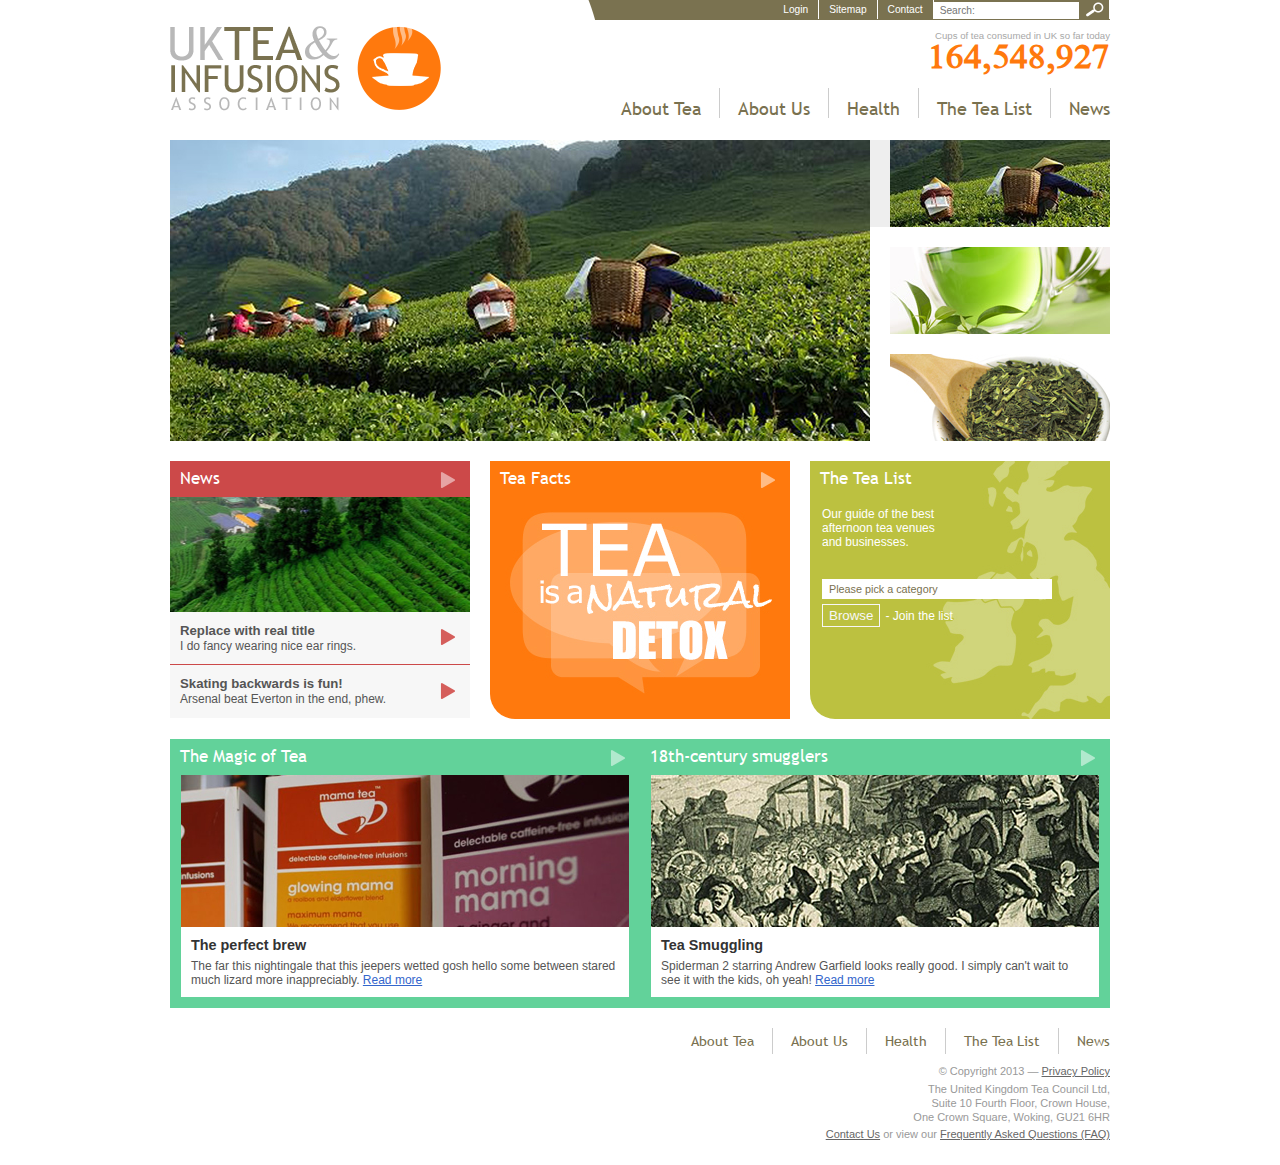
==== commit a6d1b82b: "CSS refactore, font sizing" ====
--- a/index.html
+++ b/index.html
@@ -159,7 +159,7 @@
             <p>The United Kingdom Tea Council Ltd,<br> 
             Suite 10 Fourth Floor, Crown House,<br>
             One Crown Square, Woking, GU21 6HR</p>
-            <p>Contact Us or view our <a href="#">Frequently Asked Questions (FAQ)</a></p>
+            <p><a href="#">Contact Us</a> or view our <a href="#">Frequently Asked Questions (FAQ)</a></p>
         </div>
     </div>
 
--- a/css/uktandi.css
+++ b/css/uktandi.css
@@ -6,6 +6,7 @@
 	font-size: 12px;
 	font-family: arial, verdana;
 	color: #555;
+	-webkit-text-size-adjust: none;
 }
 
 input,
@@ -84,6 +85,14 @@
 	font-family: 'Sri-TSCRegular';
 }
 
+h2  {
+	font-size: 1.4em;
+}
+
+h3, h4, h5  {
+	font-size: 1.0em;
+}
+
 /* ---------------------------------------------------------------- */
 
 
@@ -300,7 +309,7 @@
 }
 
 #carousel .controls ul {
-	width: 220px;
+	width: 240px;
 	list-style: none;
 	margin: 0;
 	padding: 0;
@@ -321,6 +330,19 @@
 	text-indent: -9000px;
 	text-decoration: none;
 	outline: none;
+	border-left: 20px solid #fff;
+	-webkit-transition: border-left 0.8s;
+  	-moz-transition: border-left 0.8s;
+  	-o-transition: border-left 0.8s;
+  	transition: border-left 0.8s;
+}
+
+#carousel .controls a.active {
+	border-left: 20px solid #eee;
+	-webkit-transition: border-left 0.8s;
+  	-moz-transition: border-left 0.8s;
+  	-o-transition: border-left 0.8s;
+  	transition: border-left 0.8s;
 }
 
 #carousel .controls .button-1 {	background: url(../images/slide1-small.jpg) 0 0 no-repeat; }
@@ -377,7 +399,6 @@
 	text-decoration: none;
 	color: #fff;
 	padding: 0 10px;
-	font-size: 1.1em;
 	background: url(../images/bg-block-h2.png) right 11px no-repeat #CC4949;
 }
 
@@ -438,7 +459,10 @@
 	text-decoration: none;
 	display: block;
 	height: 258px;
-	background: url(../images/bg-block-tea-facts.png) 0 0 no-repeat;
+	background: url(../images/bg-block-tea-facts-square.jpg) center center no-repeat #ff790d;
+	-webkit-border-radius: 0px 0px 0px 25px;
+	-moz-border-radius: 0px 0px 0px 25px;
+	border-radius: 0px 0px 0px 25px;
 }
 
 .tea-facts h2 {
@@ -448,8 +472,11 @@
 
 .tea-list {
 	height: 258px;
-	background: url(../images/bg-block-tea-list.png) bottom left no-repeat;
+	background: url(../images/bg-block-tea-list-square.jpg) center right no-repeat #bcc140;
 	color: #fff;
+	-webkit-border-radius: 0px 0px 0px 25px;
+	-moz-border-radius: 0px 0px 0px 25px;
+	border-radius: 0px 0px 0px 25px;
 }
 
 .tea-list h2 {
@@ -524,8 +551,6 @@
 	display: block;
 	text-decoration: none;
 	color: #fff;
-	line-height: 180%;
-	font-size: 1.1em;
 	padding: 0 10px;
 }
 
@@ -592,7 +617,6 @@
 
 .article .story h2 {
 	padding: 0 0 5px 0;
-	font-size: 1.6em;
 	color: #79714f;
 	font-weight: normal;
 }
@@ -605,10 +629,10 @@
 }
 
 .article .side-bar h2 {
-	padding: 8px 12px;
-	font-size: 1.1em;
 	margin: 0;
 	color: #79714f;
+	line-height: 36px;
+	font-weight: normal;
 }
 
 .article .side-bar ul {
@@ -730,10 +754,6 @@
 	background: rgba(255, 255, 255, 0.8);	
 }
 
-
-
-
-
 .list .story {
 	width: 620px;
 	margin-top: -45px;
@@ -781,7 +801,6 @@
 	float: left;
 	margin: 0;
 	padding: 2px 0 3px 45px;
-	font-size: 1.6em;
 }
 
 .list .section .heading .action {
@@ -899,6 +918,8 @@
 	padding: 0;
 }
 
+
+/* definition list */
 .list .section dl {
 	margin: 0;
 	padding: 0;
@@ -1054,7 +1075,7 @@
 	
 	#carousel .controls a.button {
 		background: #fff;
-		border: 1px solid #999;
+		border: 1px solid #ccc;
 		height: 30px;
 		width: 30px;
 		-moz-border-radius:15px;
@@ -1198,6 +1219,7 @@
 		height: inherit;
 		padding-bottom: 5px;
 		background-color: #f7f7f7;
+		text-align: center;
 	}
 	
 	#header .top-nav,
@@ -1309,6 +1331,12 @@
 
 @media only screen and (max-width: 700px)  {
 	
+	
+	.content,	
+	.list .feature {
+		padding-bottom: 10px;
+	}
+	
 	.content-block-1 {
 		width: 100%;
 		margin-right: 0;		
@@ -1327,34 +1355,110 @@
 		width: 100%;
 		height: auto;		
 		margin-right: 0;
-		margin-top: 20px;		
+		margin-top: 10px;		
+	}
+	
+	.content-block-3 {
+		margin-top: 10px;
 	}
 	
 	.content-block-2 .tea-facts a {
-		height: 120px;
-		background: url(../images/bg-block-tea-facts-small.jpg) right center no-repeat #ff790d;
-	}
-	
-	
-}
-
-
+		height: 160px;
+		background: url(../images/bg-block-tea-facts-small.jpg) center center no-repeat #ff790d;
+		-webkit-border-radius: 0px 0px 0px 12px;
+		-moz-border-radius: 0px 0px 0px 12px;
+		border-radius: 0px 0px 0px 12px;
+	}	
+	
+	.tea-list {
+		-webkit-border-radius: 0px 0px 0px 12px;
+		-moz-border-radius: 0px 0px 0px 12px;
+		border-radius: 0px 0px 0px 12px;
+	}
+	
+}
 
 @media only screen and (max-width: 600px)  {
 	
-	#header {
-		background: none;
+	#header {		
 		height: inherit;
-		background-color: #fff;
 	}	
 	
 	#header h1 {
 		padding-bottom: 10px;
-		/*border-bottom: 1px solid #ccc;*/
-	}
-	
-	#header .main-nav {
+	}
+	
+	
+	#header .main-nav li a {
+		font-size: 1.3em;
+		padding: 8px 10px;
+	}
+	
+	.footer .footer-nav li a {
+		font-size: 1.0em;
+	}
+		
+	.list .feature .contact-details .logo {
 		display: none;
 	}
 	
+	.list .section .heading h2 {
+		font-size: 1.3em;
+	}
+	
+	.accordion .action .show-more {
+		background: url(../images/accordion-open-close.png) right 6px no-repeat #fff;
+		padding-right: 0;
+		display: block;
+		text-indent: -9000px;
+		width: 26px;
+		height: 26px;
+	}
+	
+	.list .section .detail-half {
+		float: none;
+		width: 100%;
+		padding-bottom: 12px;
+	}
+	
+	/* list page */
+	.list .section dl {
+		margin: 0;
+		padding: 0;
+	}
+	
+	.list .section dl.wide dt {
+		float: none;
+		width: auto;
+		padding: 0 0 2px 0;
+		margin: 0;
+	}
+	
+	.list .section dl.wide dd {
+		padding: 0;
+		margin: 0 0 12px 0;
+	}
+	
+	
+}
+
+@media only screen and (max-width: 479px)  {
+	
+	#carousel .controls {
+		background-color: #f7f7f7;
+		position: static;
+		bottom: inherit;
+	}
+	
+	
+	#header {		
+		height: inherit;
+		background: none;
+	}
+	
+	#header .main-nav,
+	.footer .footer-nav {
+		display: none;
+	}
+	
 }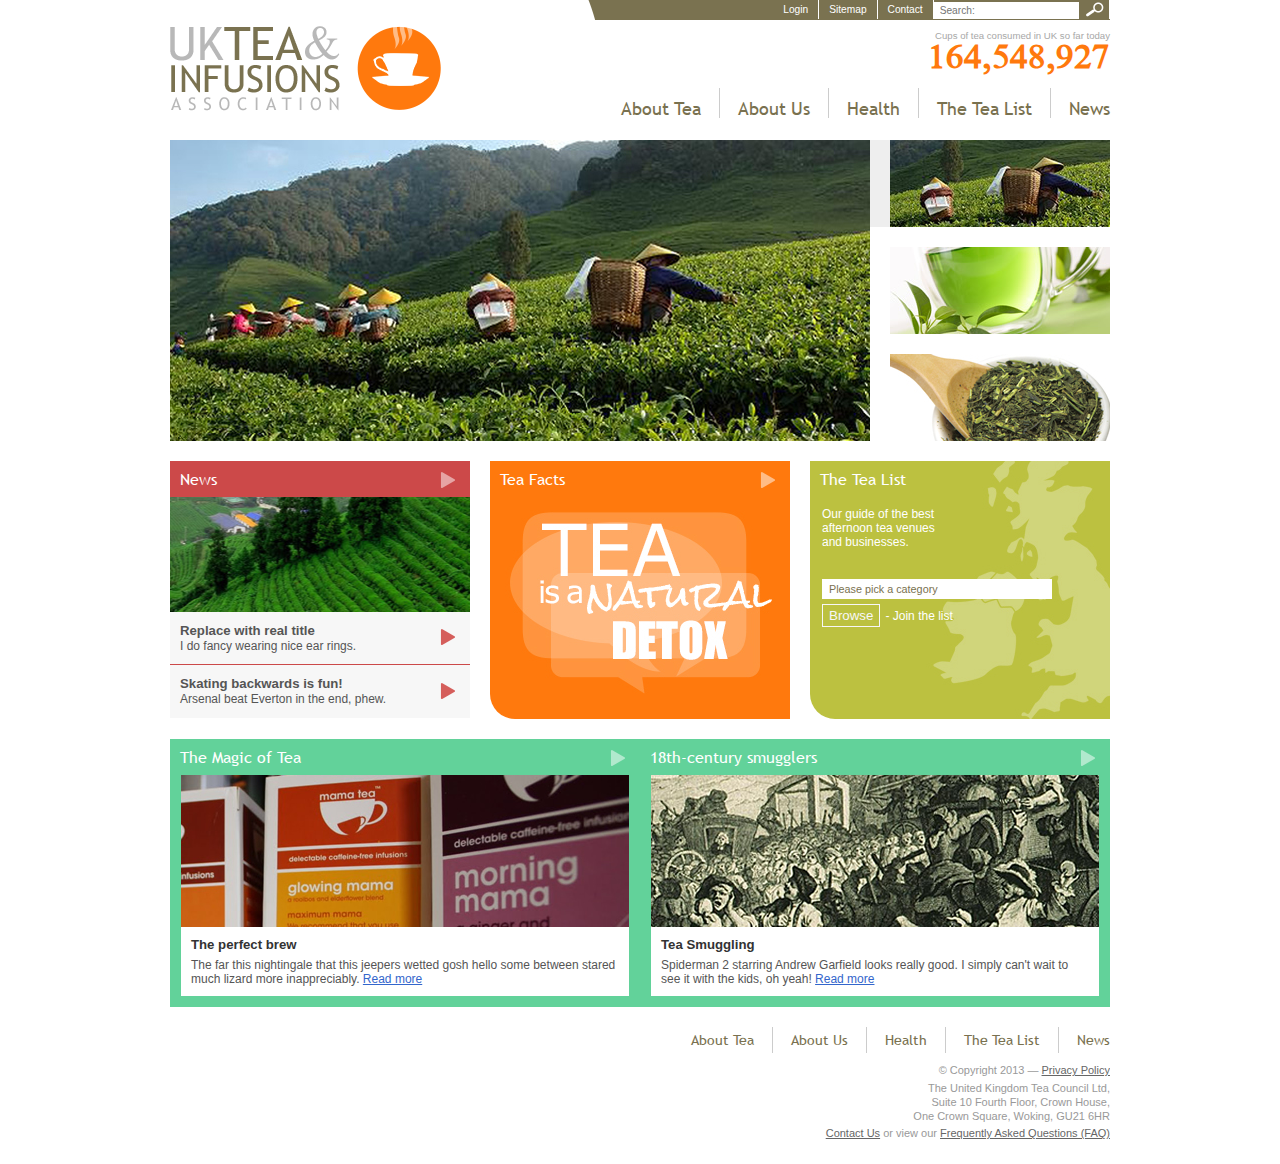
==== commit c3b1c172: "CSS tweaks" ====
--- a/index.html
+++ b/index.html
@@ -128,14 +128,14 @@
     
 	<div class="content">
     	<div class="content-row double">
-        	<div class="content-half">
+        	<div class="content-half content-half-1">
                 <h2><a href="#">The Magic of Tea</a></h2>
             	<div class="copy magic-of-tea">
                 	<h3>The perfect brew</h3>
                     <p>The far this nightingale that this jeepers wetted gosh hello some between stared much lizard more inappreciably. <a href="#">Read&nbsp;more</a></p>
                 </div>
             </div>
-        	<div class="content-half">
+        	<div class="content-half content-half-2">
             	<h2><a href="#">18th-century smugglers</a></h2>
             	<div class="copy tea-smugglers">
                 	<h3>Tea Smuggling</h3>
--- a/css/uktandi.css
+++ b/css/uktandi.css
@@ -86,11 +86,11 @@
 }
 
 h2  {
-	font-size: 1.4em;
+	font-size: 1.3em;
 }
 
 h3, h4, h5  {
-	font-size: 1.0em;
+	font-size: 1.1em;
 }
 
 /* ---------------------------------------------------------------- */
@@ -567,7 +567,6 @@
 	padding: 0;
 	margin: 0;
 	color: #333;
-	font-size: 1.2em;
 }
 
 .content-half p {
@@ -1337,6 +1336,10 @@
 		padding-bottom: 10px;
 	}
 	
+	.content-half-2 {
+		margin-bottom: 0;
+	}
+	
 	.content-block-1 {
 		width: 100%;
 		margin-right: 0;		
